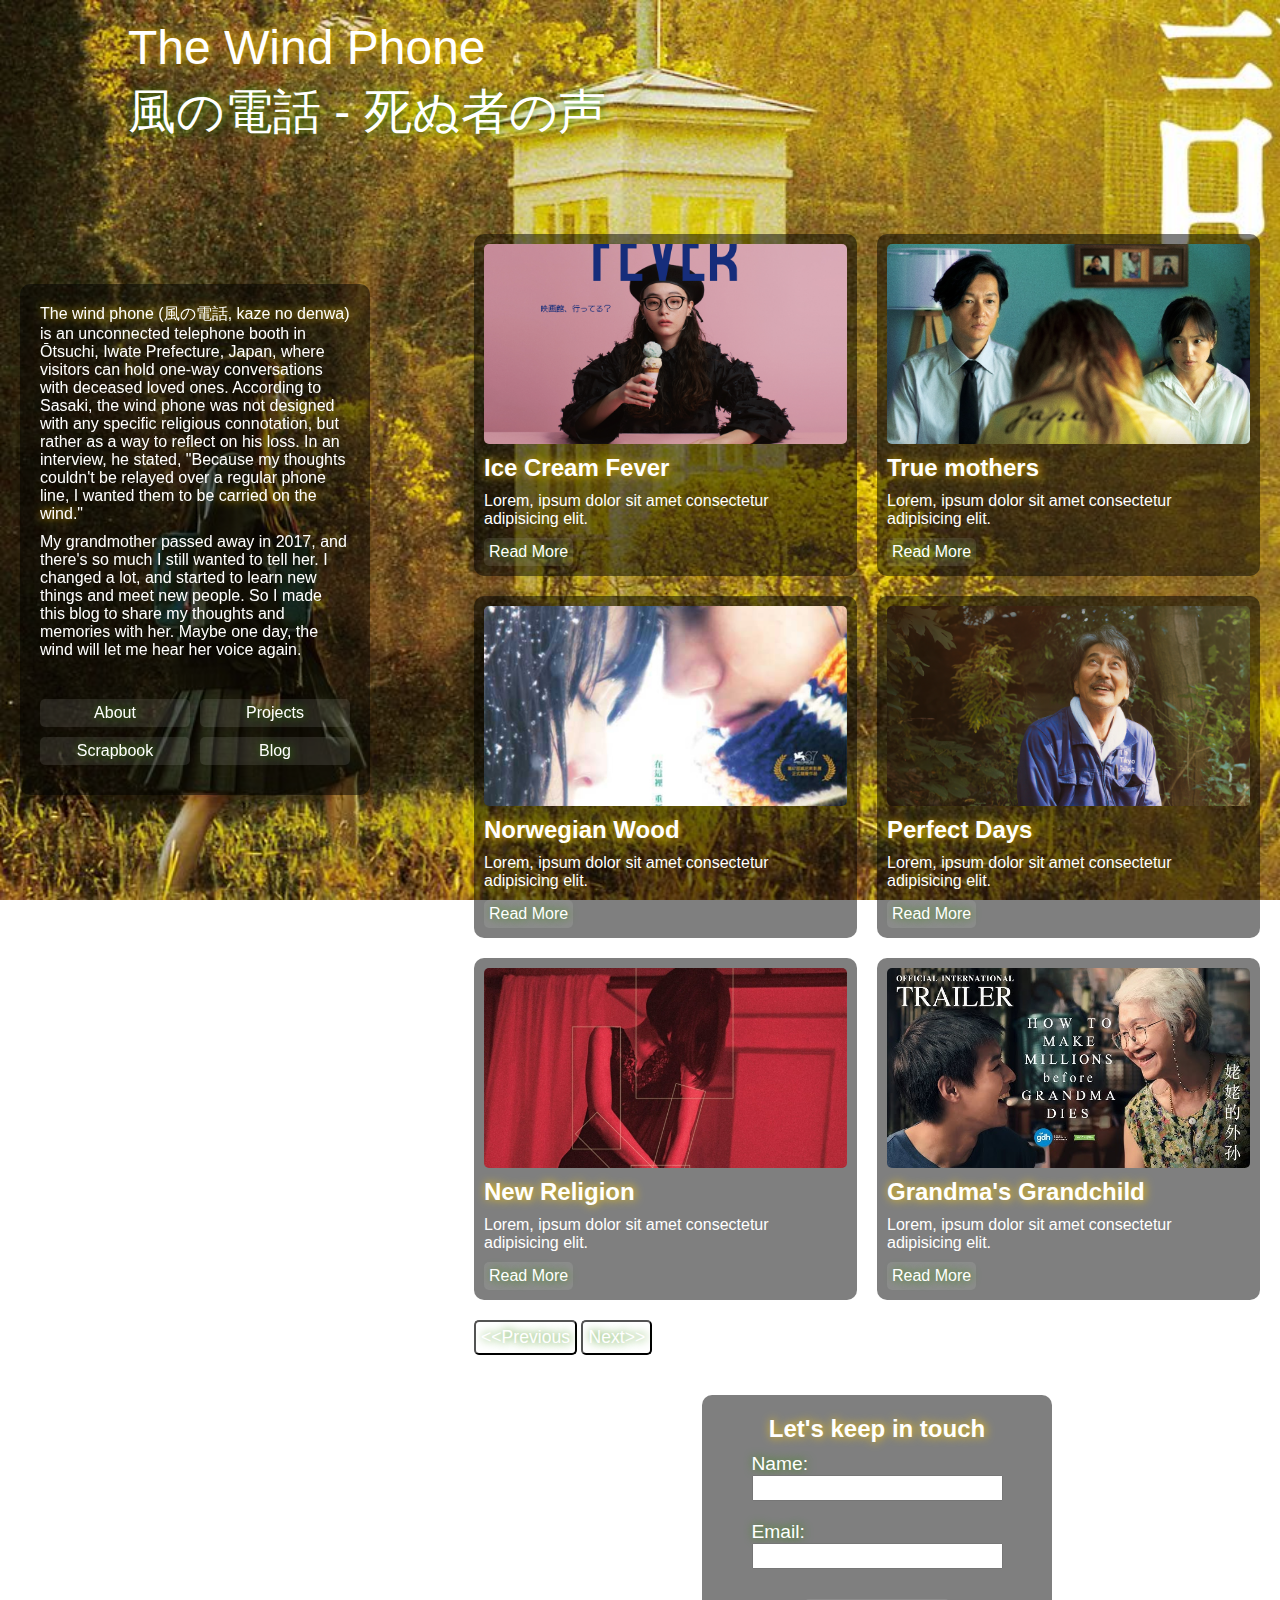
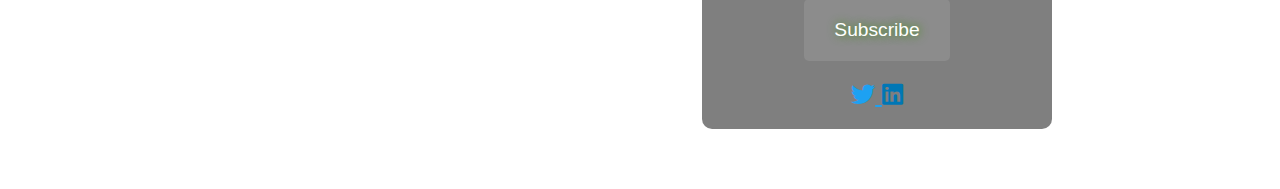
==== index.html @ 102d9adf "Final homepage" ====
<!DOCTYPE html>
<html lang="en">
<head>
  <meta charset="UTF-8">
  <meta name="viewport" content="width=device-width, initial-scale=1.0">
  <title>The Wind Phone</title>
  <link rel="stylesheet" href="style.css">
  <link rel="stylesheet" href="https://cdnjs.cloudflare.com/ajax/libs/font-awesome/6.0.0-beta3/css/all.min.css">
  <link href="https://fonts.cdnfonts.com/css/sakura" rel="stylesheet">
  <style>
    @import url('https://fonts.cdnfonts.com/css/sakura');

</style>

</head>
<body>
<header>
  <h1>The Wind Phone</h1>
  <p>風の電話 - 死ぬ者の声</p>
</header>
<div class="main-content">
  <nav class="sidebar">
    <p> <span class="span">The wind phone (風の電話, kaze no denwa)</span> is an unconnected telephone booth in Ōtsuchi, Iwate Prefecture, Japan, where visitors can hold one-way conversations with deceased loved ones. According to Sasaki, the wind phone was not designed with any specific religious connotation, but rather as a way to reflect on his loss. In an interview, he stated, "Because my thoughts couldn't be relayed over a regular phone line, I wanted them to be <span class="span">carried on the wind</span>."
      <p>My grandmother passed away in 2017, and there's so much I still wanted to tell her. I changed a lot, and started to learn new things and meet new people. So I made this blog to share my thoughts and memories with her. Maybe one day, the wind will let me hear her voice again.</p>
    <ul class="nav-list">
      <li><a href="#">About</a></li>
      <li><a href="#">Projects</a></li>
      <li><a href="#">Scrapbook</a></li>
      <li><a href="#">Blog</a></li>
    </ul>
  </nav>
  <section class="blog-cards">
    <article class="card eins">
      <img class="img" src="./assets/icecreamfever.jpg" alt="Blog post 1 image">
      <h2>Ice Cream Fever</h2>
      <p>Lorem, ipsum dolor sit amet consectetur adipisicing elit.</p>
      <a href="#" class="read-more">Read More</a>
    </article>
    <article class="card zwei">
      <img src="./assets/truemothers.jpg" alt="Blog post 2 image">
      <h2>True mothers</h2>
      <p>Lorem, ipsum dolor sit amet consectetur adipisicing elit.</p>
      <a href="#" class="read-more">Read More</a>
    </article>
    <article class="card drei">
      <img src="./assets/norwegianwood.jpg" alt="Blog post 3 image">
      <h2>Norwegian Wood</h2>
      <p>Lorem, ipsum dolor sit amet consectetur adipisicing elit.</p>
      <a href="#" class="read-more">Read More</a>
    </article>
    <article class="card vier">
      <img src="./assets/perfectdays.jpg" alt="Blog post 4 image">
      <h2>Perfect Days</h2>
      <p>Lorem, ipsum dolor sit amet consectetur adipisicing elit.</p>
      <a href="#" class="read-more">Read More</a>
    </article>
    <article class="card fünf">
      <img src="./assets/newreligion.jpg" alt="Blog post 4 image">
      <h2>New Religion</h2>
      <p>Lorem, ipsum dolor sit amet consectetur adipisicing elit.</p>
      <a href="#" class="read-more">Read More</a>
    </article>
    <article class="card sechs">
      <img src="./assets/milliongrandma.jpg" alt="Blog post 4 image">
      <h2>Grandma's Grandchild</h2>
      <p>Lorem, ipsum dolor sit amet consectetur adipisicing elit.</p>
      <a href="#" class="read-more">Read More</a>
    </article>
    <div class="pagescroll">
      <button href="#" class="btn prev-btn">&lt;&lt;Previous</button>
      <button href="#" class="btn next-btn">Next&gt;&gt;</button>
    </div>
  </section>
<div>
</div>
  <footer>
    <form class="subscribe-form">
      <h3>Let's keep in touch</h3>
      <div class="form-group">
        <label for="name">Name:</label>
        <input type="text" id="name" name="name" required>
      </div>
      <div class="form-group">
        <label for="email">Email:</label>
        <input type="email" id="email" name="email" required>
      </div>
      <button type="submit" class="subscribe-button">Subscribe</button>
      <div class="twitter-icon">
        <a href="https://twitter.com/Weltschmerz2887" class="twitter-icon" target="_blank" rel="noopener noreferrer">
          <i class="fa-brands fa-twitter"></i>
        <a href="www.linkedin.com/in/m7amed7assan" class="linkedin-icon" target="_blank" rel="noopener noreferrer">
          <i class="fa-brands fa-linkedin"></i>
      </div>
    </form>
  </footer>
</div>
</body>
</html>
---- style.css ----
@import url(./sidebar.css);
@import url(./header.css);
@import url(./blogCards.css);
@import url(./footer.css);

* {
  margin: 0;
  padding: 0;
  box-sizing: border-box;
}

body {
    background: url(./assets/mainBackground.jpg);
    background-size: cover;
    background-position: center;
    background-repeat: no-repeat;
    background-attachment: fixed;
    height: 100vh;
    width: 100vw;
    color: white;
    font-family: "Noto Sans JP", sans-serif;
    }

.main-content {
        display: grid;
        grid-template-columns: 35% 65%;
        gap: 20px;
        padding: 20px;
      }

      footer {
        display: flex;
        flex-direction: column;
        align-items: center;
        width: 100%;
        padding: 20px;
      }

@media screen and (min-width: 900px)  {
  .sidebar {
    position: sticky;
    top: 100px;
  }
}
@media screen and (max-width: 900px) {
    .main-content {
      grid-template-columns: 1fr;
      padding: 10px;
    }

    header {
        display: flex;
        flex-direction: column;
        align-items: center;
        text-align: center;
    }

    header, .sidebar {
      max-width: 90%;
      padding: 10px 0 10px 5%;
      margin: 0 auto;
    }

    .sidebar {
      width: 100%;
      margin-bottom: 20px;
    padding: 10px 10px;
    }

    .blog-cards {
      grid-template-columns: 1fr;
      gap: 20px;
      margin: 0 auto;
    }

    .card {
      width: 100%;
      margin: 10px 0;
      padding: 15px;
    }

    .card img {
      height: 180px;
    }
  }



  @media screen and (min-width: 600px) and (max-width: 900px) {
    .main-content {
      display: flex;
      flex-wrap: wrap;
      justify-content: space-between;

    }

    .sidebar {
        margin-left: 20px;
        flex: 1 1 25%;
        margin: 0 auto;
    }

    .blog-cards {
      gap: 15px;
      flex: 1 1 75%;
      margin: 0 auto;
      justify-content: center;
      grid-template-columns: repeat(auto-fit, minmax(200px, 1fr));
      margin-left: 20px;
    }

  }

  @media screen and (max-width: 320px) {
    body {
      font-size: 14px;
    }

    .main-content, .sidebar, .card {
      padding: 5px;
    }

    header {
      padding: 5px 0 5px 2%;
      max-width: 96%;
    }

    header h1 {
      font-size: 1.5em;
    }

    .card img {
      height: 150px;
    }

    .card h2 {
      font-size: 1.2em;
    }

    .card .read-more {
      padding: 8px 12px;
      font-size: 0.9em;
    }

  }
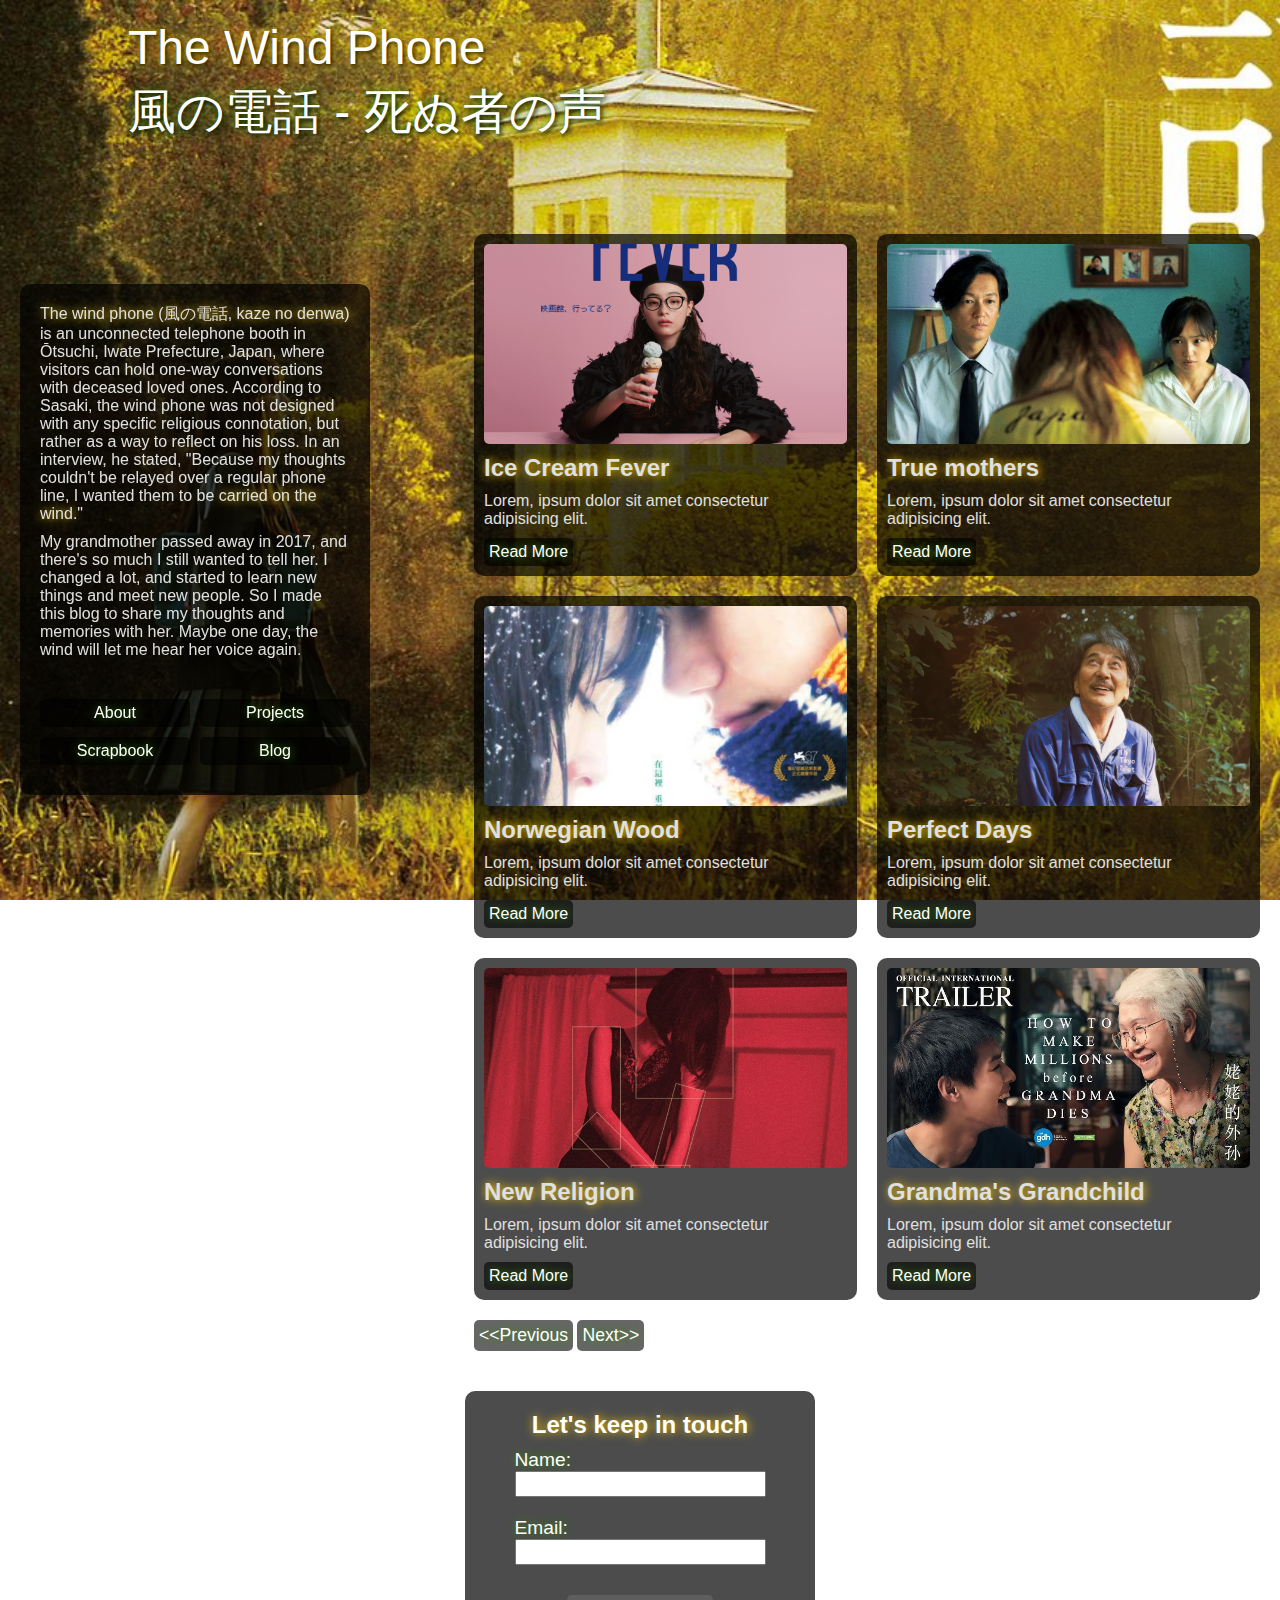
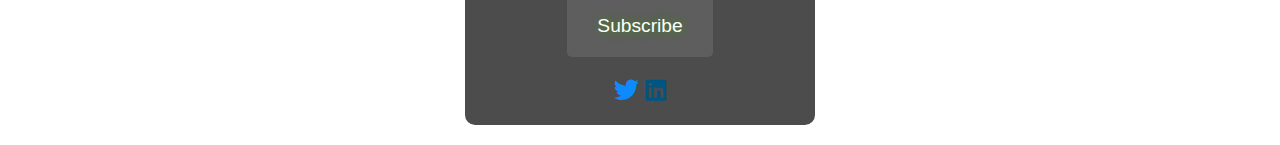
==== commit 9d679750: "ARIA finetuning homepage" ====
--- a/index.html
+++ b/index.html
@@ -18,6 +18,7 @@
   <h1>The Wind Phone</h1>
   <p>風の電話 - 死ぬ者の声</p>
 </header>
+<main>
 <div class="main-content">
   <nav class="sidebar">
     <p> <span class="span">The wind phone (風の電話, kaze no denwa)</span> is an unconnected telephone booth in Ōtsuchi, Iwate Prefecture, Japan, where visitors can hold one-way conversations with deceased loved ones. According to Sasaki, the wind phone was not designed with any specific religious connotation, but rather as a way to reflect on his loss. In an interview, he stated, "Because my thoughts couldn't be relayed over a regular phone line, I wanted them to be <span class="span">carried on the wind</span>."
@@ -71,6 +72,7 @@
       <button href="#" class="btn next-btn">Next&gt;&gt;</button>
     </div>
   </section>
+</main>
 <div>
 </div>
   <footer>
@@ -85,12 +87,12 @@
         <input type="email" id="email" name="email" required>
       </div>
       <button type="submit" class="subscribe-button">Subscribe</button>
-      <div class="twitter-icon">
-        <a href="https://twitter.com/Weltschmerz2887" class="twitter-icon" target="_blank" rel="noopener noreferrer">
-          <i class="fa-brands fa-twitter"></i>
-        <a href="www.linkedin.com/in/m7amed7assan" class="linkedin-icon" target="_blank" rel="noopener noreferrer">
-          <i class="fa-brands fa-linkedin"></i>
-      </div>
+      <nav aria-label="Social media links">
+        <a href="https://twitter.com/Weltschmerz2887" aria-label="Follow me on Twitter" target="_blank" rel="noopener noreferrer">
+          <i class="fa-brands fa-twitter twitter-icon" aria-hidden="true"></i></a>
+        <a href="www.linkedin.com/in/m7amed7assan" aria-label="Connect with me on LinkedIn" target="_blank" rel="noopener noreferrer">
+          <i class="fa-brands fa-linkedin linkedin-icon" aria-hidden="true"></i></a>
+      </nav>
     </form>
   </footer>
 </div>
--- a/style.css
+++ b/style.css
@@ -28,11 +28,11 @@
         padding: 20px;
       }
 
-      footer {
-        display: flex;
-        flex-direction: column;
-        align-items: center;
-        width: 100%;
+footer {
+    display: flex;
+    flex-direction: column;
+    align-items: center;
+     width: 100%;
         padding: 20px;
       }
 
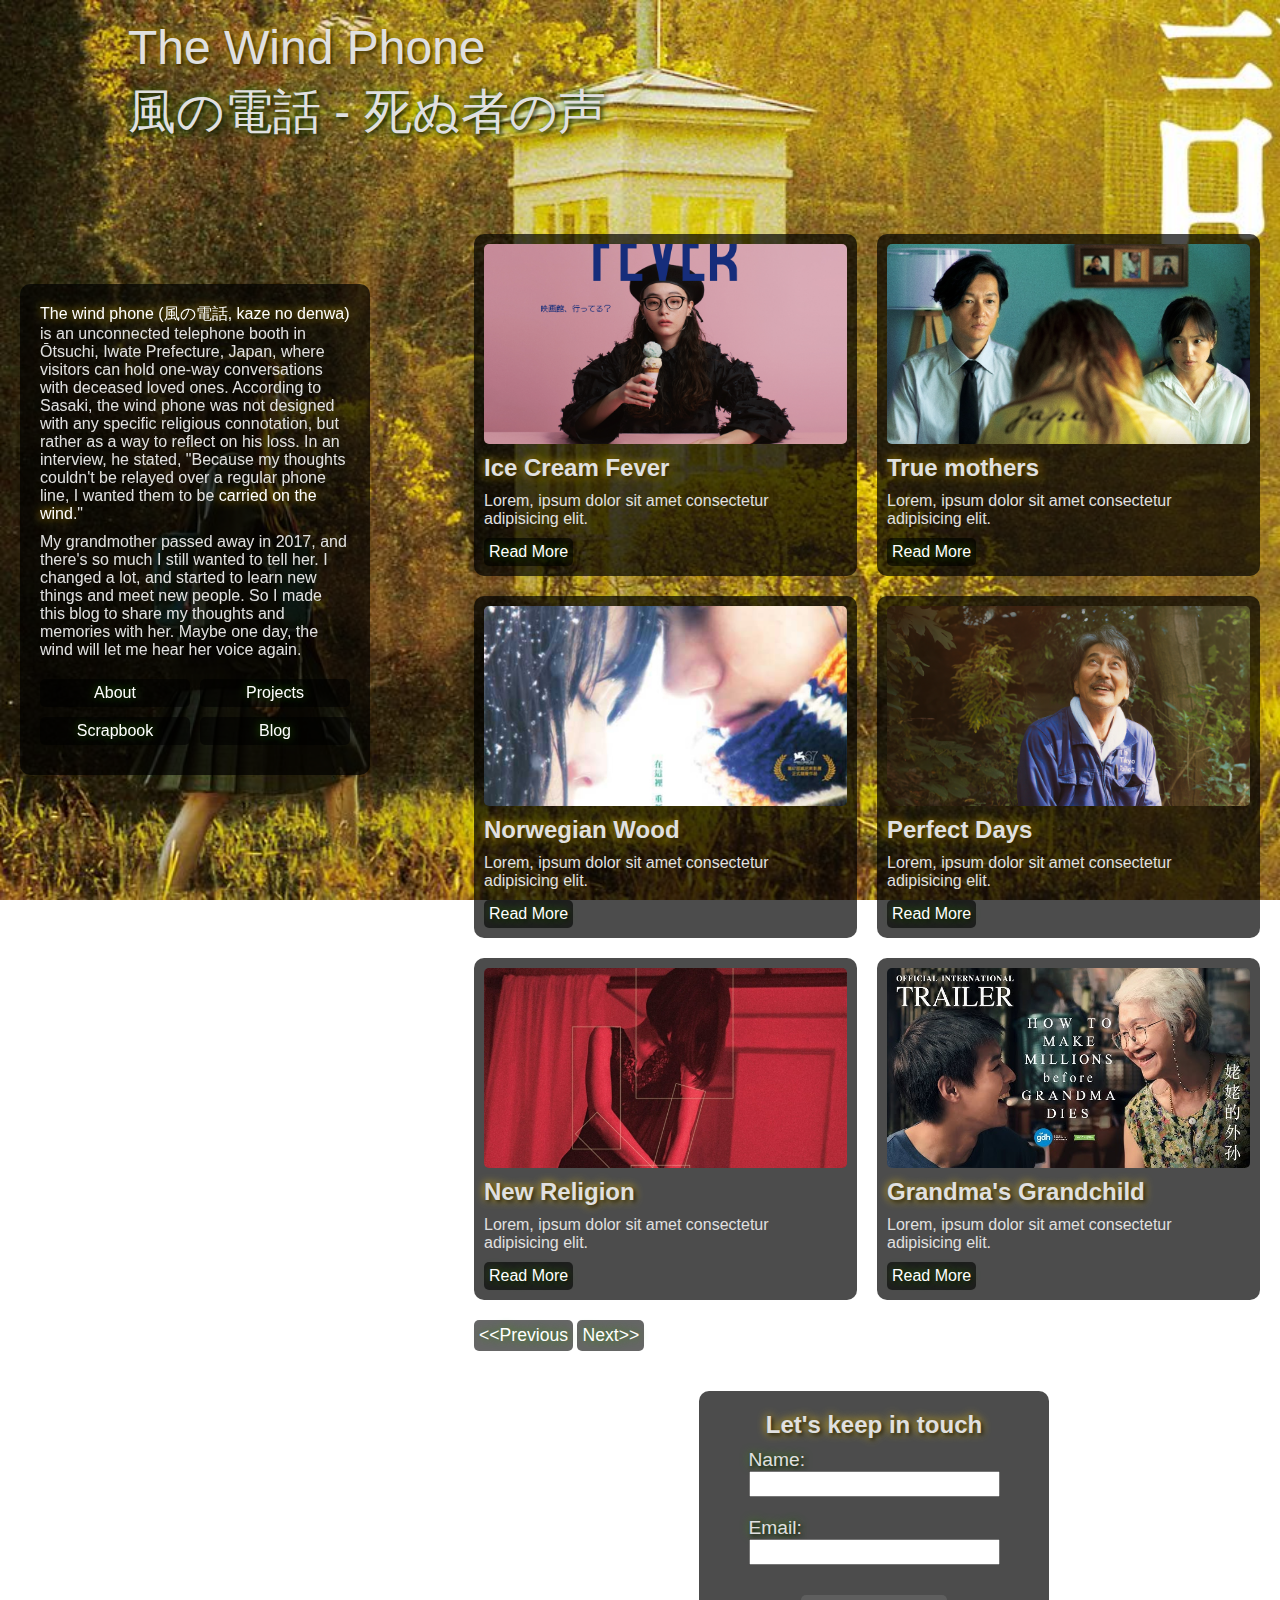
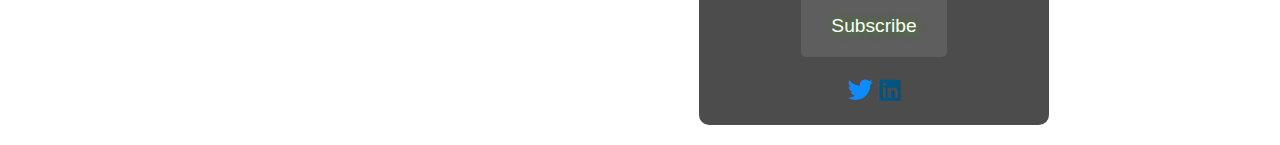
==== commit 4a59af8f: "Blog page" ====
--- a/index.html
+++ b/index.html
@@ -8,8 +8,6 @@
   <link rel="stylesheet" href="https://cdnjs.cloudflare.com/ajax/libs/font-awesome/6.0.0-beta3/css/all.min.css">
   <link href="https://fonts.cdnfonts.com/css/sakura" rel="stylesheet">
   <style>
-    @import url('https://fonts.cdnfonts.com/css/sakura');
-
 </style>
 
 </head>
@@ -35,7 +33,7 @@
       <img class="img" src="./assets/icecreamfever.jpg" alt="Blog post 1 image">
       <h2>Ice Cream Fever</h2>
       <p>Lorem, ipsum dolor sit amet consectetur adipisicing elit.</p>
-      <a href="#" class="read-more">Read More</a>
+      <a href="icecreamfever.html" class="read-more">Read More</a>
     </article>
     <article class="card zwei">
       <img src="./assets/truemothers.jpg" alt="Blog post 2 image">
--- a/style.css
+++ b/style.css
@@ -17,7 +17,7 @@
     background-attachment: fixed;
     height: 100vh;
     width: 100vw;
-    color: white;
+    color: #e0e0e0;
     font-family: "Noto Sans JP", sans-serif;
     }
 
@@ -37,11 +37,18 @@
       }
 
 @media screen and (min-width: 900px)  {
+
   .sidebar {
     position: sticky;
     top: 100px;
   }
-}
+
+  footer {
+    grid-column: 2; /*positions footer in the second column*/
+    width: calc(65% - 20px); /*width of the footer*/
+    margin-left: calc(35% + 20px); /*aligns footer with the gap*/
+}}
+
 @media screen and (max-width: 900px) {
     .main-content {
       grid-template-columns: 1fr;
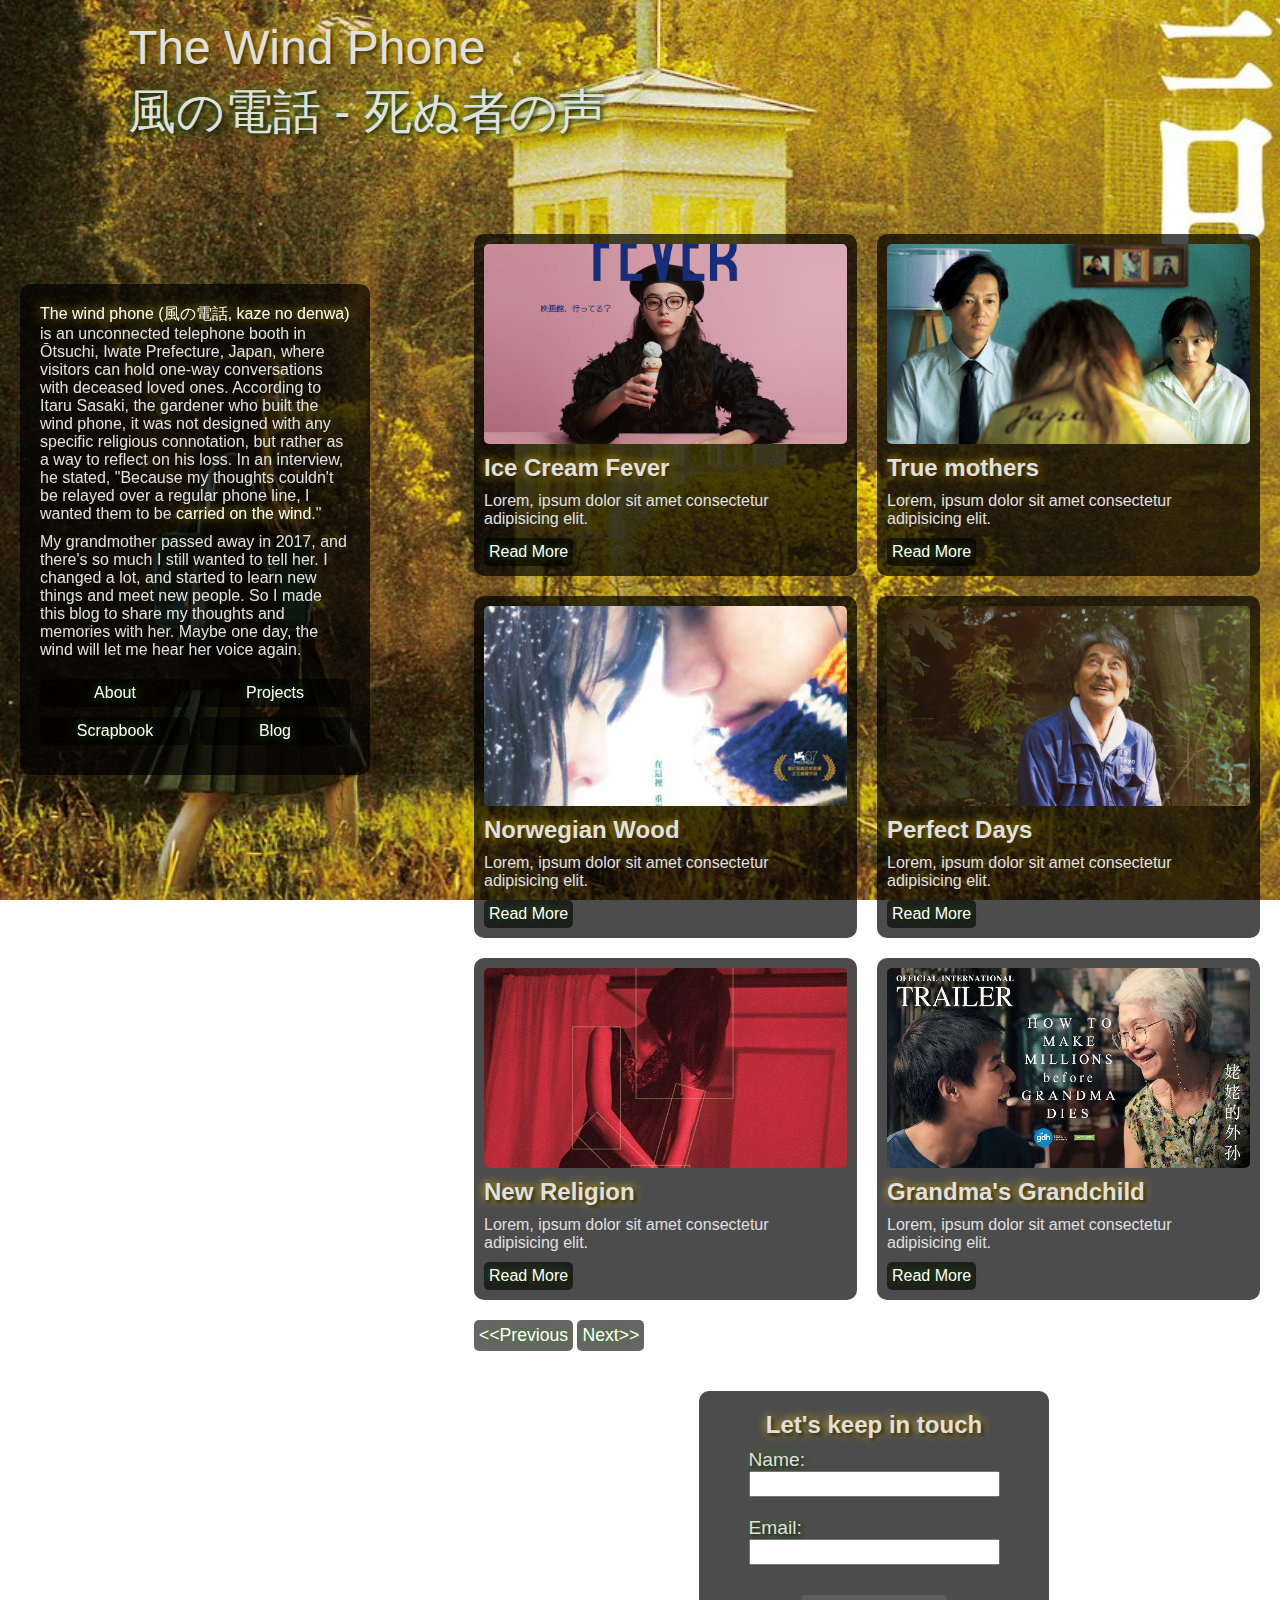
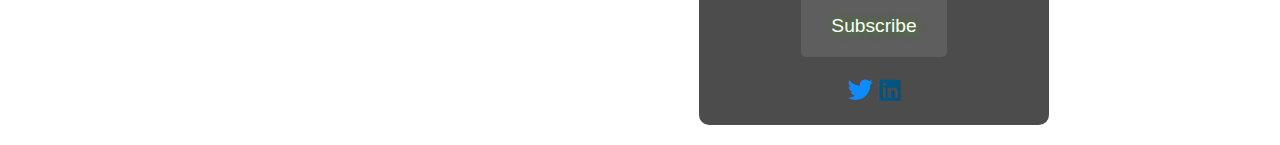
==== commit 09bfa791: "Extra bio info" ====
--- a/index.html
+++ b/index.html
@@ -19,7 +19,7 @@
 <main>
 <div class="main-content">
   <nav class="sidebar">
-    <p> <span class="span">The wind phone (風の電話, kaze no denwa)</span> is an unconnected telephone booth in Ōtsuchi, Iwate Prefecture, Japan, where visitors can hold one-way conversations with deceased loved ones. According to Sasaki, the wind phone was not designed with any specific religious connotation, but rather as a way to reflect on his loss. In an interview, he stated, "Because my thoughts couldn't be relayed over a regular phone line, I wanted them to be <span class="span">carried on the wind</span>."
+    <p> <span class="span">The wind phone (風の電話, kaze no denwa)</span> is an unconnected telephone booth in Ōtsuchi, Iwate Prefecture, Japan, where visitors can hold one-way conversations with deceased loved ones. According to Itaru Sasaki, the gardener who built the wind phone, it was not designed with any specific religious connotation, but rather as a way to reflect on his loss. In an interview, he stated, "Because my thoughts couldn't be relayed over a regular phone line, I wanted them to be <span class="span">carried on the wind</span>."
       <p>My grandmother passed away in 2017, and there's so much I still wanted to tell her. I changed a lot, and started to learn new things and meet new people. So I made this blog to share my thoughts and memories with her. Maybe one day, the wind will let me hear her voice again.</p>
     <ul class="nav-list">
       <li><a href="#">About</a></li>
@@ -84,7 +84,7 @@
         <label for="email">Email:</label>
         <input type="email" id="email" name="email" required>
       </div>
-      <button type="submit" class="subscribe-button">Subscribe</button>
+      <button type="submit" class="subscribe-btn">Subscribe</button>
       <nav aria-label="Social media links">
         <a href="https://twitter.com/Weltschmerz2887" aria-label="Follow me on Twitter" target="_blank" rel="noopener noreferrer">
           <i class="fa-brands fa-twitter twitter-icon" aria-hidden="true"></i></a>
--- a/style.css
+++ b/style.css
@@ -32,9 +32,9 @@
     display: flex;
     flex-direction: column;
     align-items: center;
-     width: 100%;
-        padding: 20px;
-      }
+    width: 100%;
+    padding: 20px;
+    }
 
 @media screen and (min-width: 900px)  {
 
@@ -44,10 +44,11 @@
   }
 
   footer {
-    grid-column: 2; /*positions footer in the second column*/
-    width: calc(65% - 20px); /*width of the footer*/
-    margin-left: calc(35% + 20px); /*aligns footer with the gap*/
-}}
+    grid-column: 2;
+    width: calc(65% - 20px);
+    margin-left: calc(35% + 20px);
+}
+  }
 
 @media screen and (max-width: 900px) {
     .main-content {
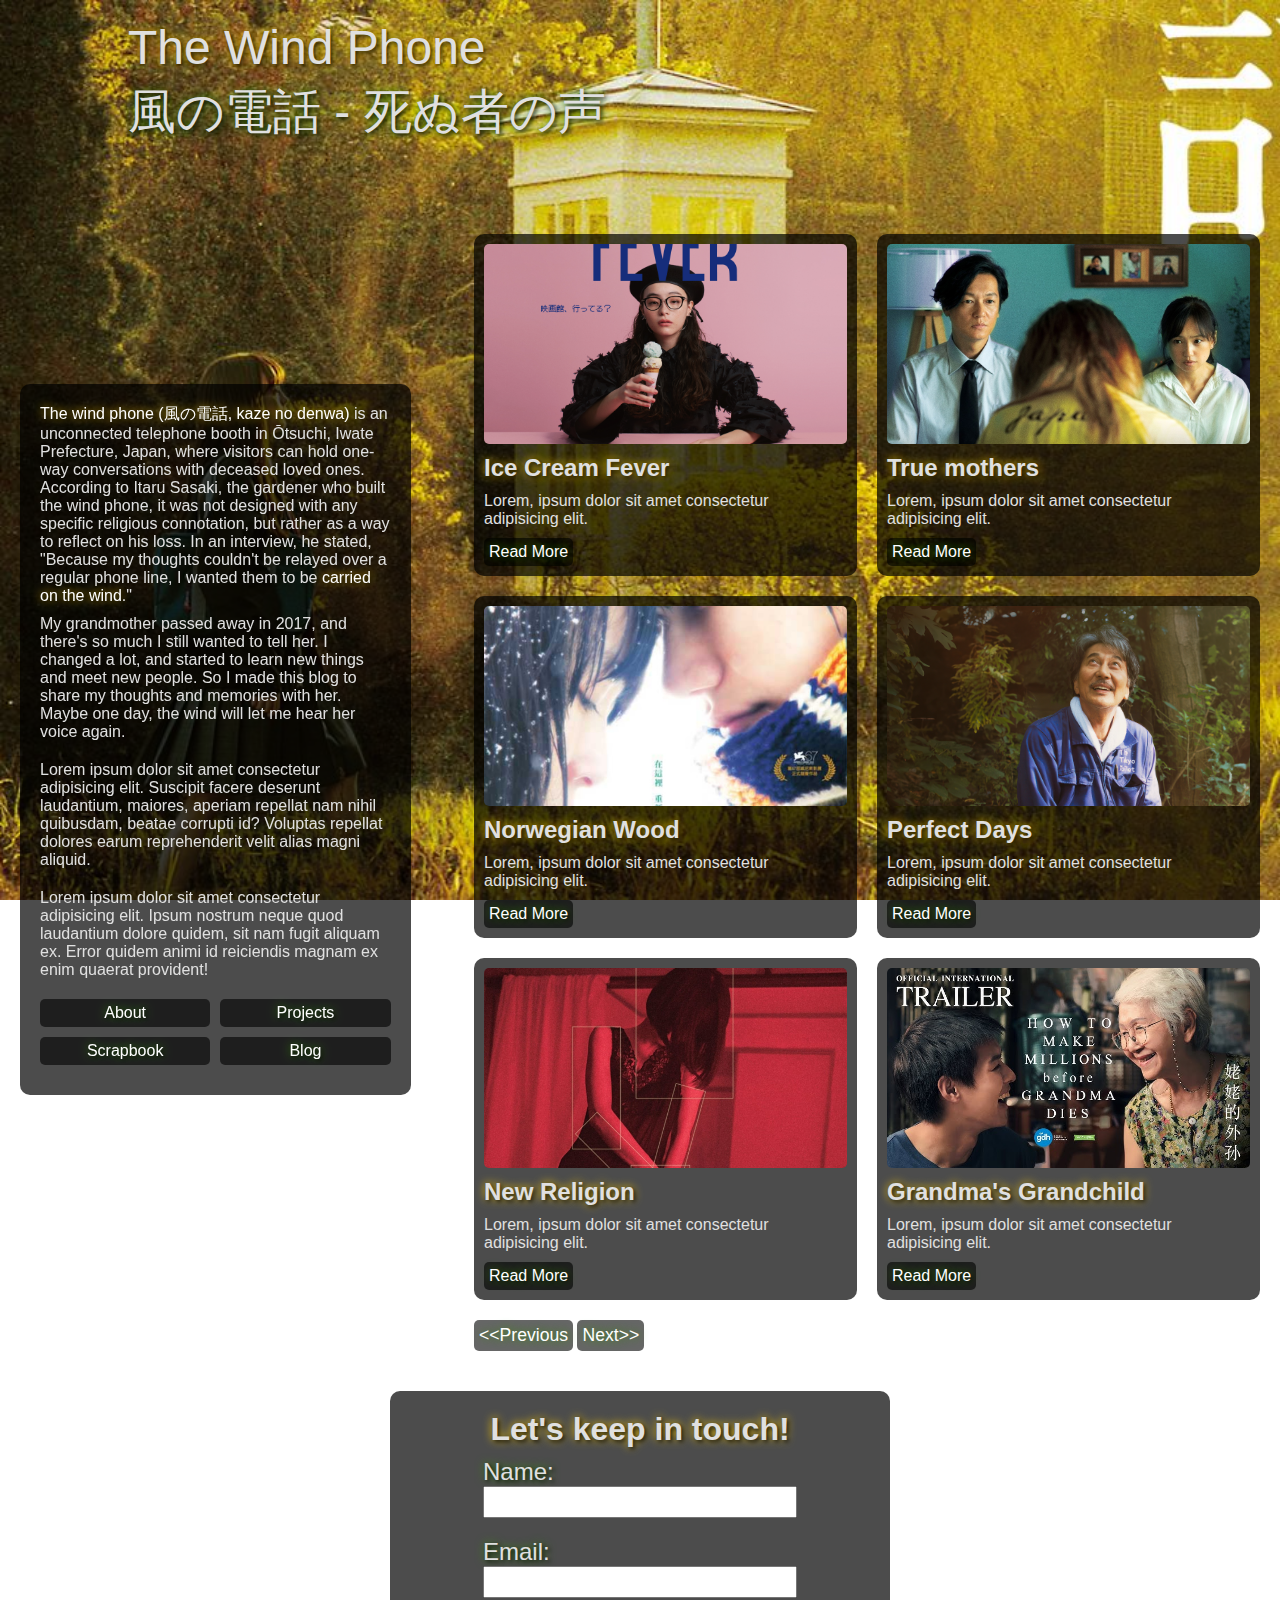
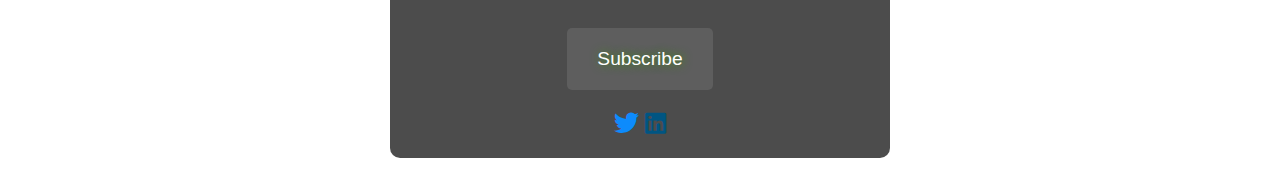
==== commit 25143c61: "Responsive edits side & footer" ====
--- a/index.html
+++ b/index.html
@@ -21,7 +21,9 @@
   <nav class="sidebar">
     <p> <span class="span">The wind phone (風の電話, kaze no denwa)</span> is an unconnected telephone booth in Ōtsuchi, Iwate Prefecture, Japan, where visitors can hold one-way conversations with deceased loved ones. According to Itaru Sasaki, the gardener who built the wind phone, it was not designed with any specific religious connotation, but rather as a way to reflect on his loss. In an interview, he stated, "Because my thoughts couldn't be relayed over a regular phone line, I wanted them to be <span class="span">carried on the wind</span>."
       <p>My grandmother passed away in 2017, and there's so much I still wanted to tell her. I changed a lot, and started to learn new things and meet new people. So I made this blog to share my thoughts and memories with her. Maybe one day, the wind will let me hear her voice again.</p>
-    <ul class="nav-list">
+      <p>Lorem ipsum dolor sit amet consectetur adipisicing elit. Suscipit facere deserunt laudantium, maiores, aperiam repellat nam nihil quibusdam, beatae corrupti id? Voluptas repellat dolores earum reprehenderit velit alias magni aliquid.</p>
+      <p>Lorem ipsum dolor sit amet consectetur adipisicing elit. Ipsum nostrum neque quod laudantium dolore quidem, sit nam fugit aliquam ex. Error quidem animi id reiciendis magnam ex enim quaerat provident!</p>
+      <ul class="nav-list">
       <li><a href="#">About</a></li>
       <li><a href="#">Projects</a></li>
       <li><a href="#">Scrapbook</a></li>
@@ -75,7 +77,7 @@
 </div>
   <footer>
     <form class="subscribe-form">
-      <h3>Let's keep in touch</h3>
+      <h3>Let's keep in touch!</h3>
       <div class="form-group">
         <label for="name">Name:</label>
         <input type="text" id="name" name="name" required>
--- a/style.css
+++ b/style.css
@@ -43,11 +43,11 @@
     top: 100px;
   }
 
-  footer {
+  /* footer {
     grid-column: 2;
     width: calc(65% - 20px);
     margin-left: calc(35% + 20px);
-}
+} */
   }
 
 @media screen and (max-width: 900px) {
@@ -150,4 +150,5 @@
       font-size: 0.9em;
     }
 
-  }+  }
+
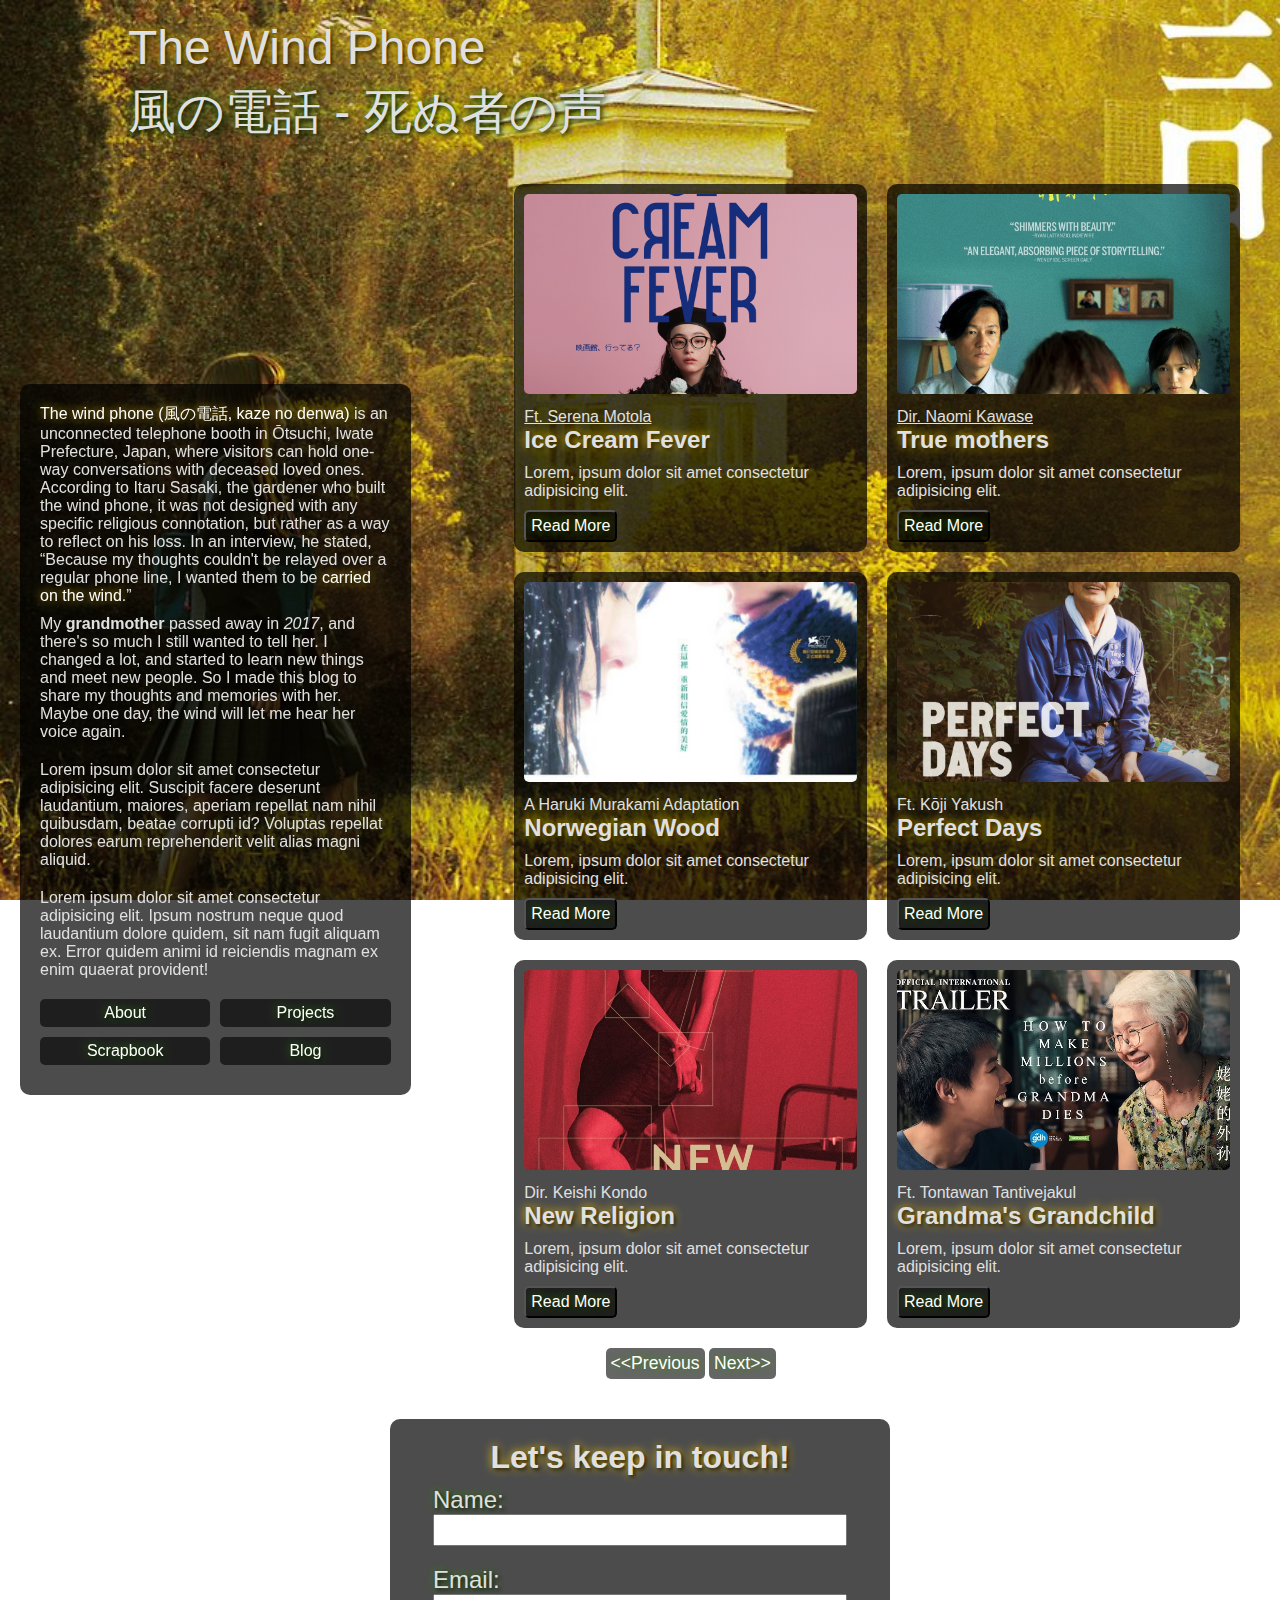
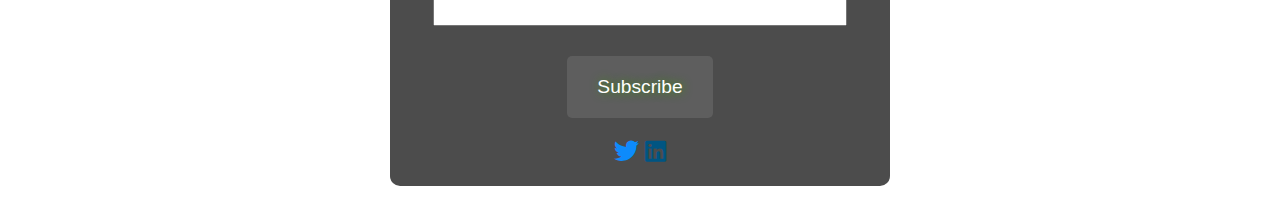
==== commit 2ca3cb5e: "Udacity revision" ====
--- a/index.html
+++ b/index.html
@@ -4,12 +4,9 @@
   <meta charset="UTF-8">
   <meta name="viewport" content="width=device-width, initial-scale=1.0">
   <title>The Wind Phone</title>
-  <link rel="stylesheet" href="style.css">
+  <link rel="stylesheet" href="./assets/style.css">
   <link rel="stylesheet" href="https://cdnjs.cloudflare.com/ajax/libs/font-awesome/6.0.0-beta3/css/all.min.css">
   <link href="https://fonts.cdnfonts.com/css/sakura" rel="stylesheet">
-  <style>
-</style>
-
 </head>
 <body>
 <header>
@@ -19,8 +16,8 @@
 <main>
 <div class="main-content">
   <nav class="sidebar">
-    <p> <span class="span">The wind phone (風の電話, kaze no denwa)</span> is an unconnected telephone booth in Ōtsuchi, Iwate Prefecture, Japan, where visitors can hold one-way conversations with deceased loved ones. According to Itaru Sasaki, the gardener who built the wind phone, it was not designed with any specific religious connotation, but rather as a way to reflect on his loss. In an interview, he stated, "Because my thoughts couldn't be relayed over a regular phone line, I wanted them to be <span class="span">carried on the wind</span>."
-      <p>My grandmother passed away in 2017, and there's so much I still wanted to tell her. I changed a lot, and started to learn new things and meet new people. So I made this blog to share my thoughts and memories with her. Maybe one day, the wind will let me hear her voice again.</p>
+    <p> <span class="span">The wind phone (風の電話, kaze no denwa)</span> is an unconnected telephone booth in Ōtsuchi, Iwate Prefecture, Japan, where visitors can hold one-way conversations with deceased loved ones. According to Itaru Sasaki, the gardener who built the wind phone, it was not designed with any specific religious connotation, but rather as a way to reflect on his loss. In an interview, he stated, <q cite="https://www.bloomberg.com/news/articles/2017-01-10/japan-s-wind-phone-is-a-site-to-mediate-on-life-and-loss">Because my thoughts couldn't be relayed over a regular phone line, I wanted them to be <span class="span">carried on the wind</span>.</q>
+      <p>My <strong>grandmother</strong> passed away in <em>2017</em>, and there's so much I still wanted to tell her. I changed a lot, and started to learn new things and meet new people. So I made this blog to share my thoughts and memories with her. Maybe one day, the wind will let me hear her voice again.</p>
       <p>Lorem ipsum dolor sit amet consectetur adipisicing elit. Suscipit facere deserunt laudantium, maiores, aperiam repellat nam nihil quibusdam, beatae corrupti id? Voluptas repellat dolores earum reprehenderit velit alias magni aliquid.</p>
       <p>Lorem ipsum dolor sit amet consectetur adipisicing elit. Ipsum nostrum neque quod laudantium dolore quidem, sit nam fugit aliquam ex. Error quidem animi id reiciendis magnam ex enim quaerat provident!</p>
       <ul class="nav-list">
@@ -32,40 +29,58 @@
   </nav>
   <section class="blog-cards">
     <article class="card eins">
-      <img class="img" src="./assets/icecreamfever.jpg" alt="Blog post 1 image">
+      <figure>
+        <img class="img" src="./images/icecreamfever.jpg" alt="A movie about the intertwining lives of four girls in Tokyo.">
+        <figcaption><u>Ft. Serena Motola</u></figcaption>
+      </figure>
       <h2>Ice Cream Fever</h2>
       <p>Lorem, ipsum dolor sit amet consectetur adipisicing elit.</p>
-      <a href="icecreamfever.html" class="read-more">Read More</a>
+      <button type="button" class="read-more" onclick="window.location.href='icecreamfever.html'">Read More</button>
     </article>
     <article class="card zwei">
-      <img src="./assets/truemothers.jpg" alt="Blog post 2 image">
+      <figure>
+        <img src="./images/truemothers.jpg" alt="A movie about adoption and the troubles of a single mother.">
+        <figcaption><u>Dir. Naomi Kawase</u></figcaption>
+      </figure>
       <h2>True mothers</h2>
       <p>Lorem, ipsum dolor sit amet consectetur adipisicing elit.</p>
-      <a href="#" class="read-more">Read More</a>
+      <button type="button" class="read-more" onclick="window.location.href='icecreamfever.html'">Read More</button>
     </article>
     <article class="card drei">
-      <img src="./assets/norwegianwood.jpg" alt="Blog post 3 image">
+      <figure>
+        <img src="./images/norwegianwood.jpg" alt="A movie about a man who struggles with the guilt of his friend's death.">
+        <figcaption>A Haruki Murakami Adaptation</figcaption>
+      </figure>
       <h2>Norwegian Wood</h2>
       <p>Lorem, ipsum dolor sit amet consectetur adipisicing elit.</p>
-      <a href="#" class="read-more">Read More</a>
-    </article>
+      <button type="button" class="read-more" onclick="window.location.href='icecreamfever.html'">Read More</button>
+      </article>
     <article class="card vier">
-      <img src="./assets/perfectdays.jpg" alt="Blog post 4 image">
+      <figure>
+        <img src="./images/perfectdays.jpg" alt="A movie about a man who accepts that life doesn't need to have perfect days.">
+        <figcaption>Ft. Kōji Yakush</figcaption>
+      </figure>
       <h2>Perfect Days</h2>
       <p>Lorem, ipsum dolor sit amet consectetur adipisicing elit.</p>
-      <a href="#" class="read-more">Read More</a>
+      <button type="button" class="read-more" onclick="window.location.href='icecreamfever.html'">Read More</button>
     </article>
     <article class="card fünf">
-      <img src="./assets/newreligion.jpg" alt="Blog post 4 image">
+      <figure>
+        <img src="./images/newreligion.jpg" alt="A very vague and avant-garde movie from a new Japanese director.">
+        <figcaption>Dir. Keishi Kondo</figcaption>
+      </figure>
       <h2>New Religion</h2>
       <p>Lorem, ipsum dolor sit amet consectetur adipisicing elit.</p>
-      <a href="#" class="read-more">Read More</a>
+      <button type="button" class="read-more" onclick="window.location.href='icecreamfever.html'">Read More</button>
     </article>
     <article class="card sechs">
-      <img src="./assets/milliongrandma.jpg" alt="Blog post 4 image">
+      <figure>
+        <img src="./images/milliongrandma.jpg" alt="A thai movie about a grandchild who gets close to his grandmother before she passes away.">
+        <figcaption>Ft. Tontawan Tantivejakul</figcaption>
+      </figure>
       <h2>Grandma's Grandchild</h2>
       <p>Lorem, ipsum dolor sit amet consectetur adipisicing elit.</p>
-      <a href="#" class="read-more">Read More</a>
+      <button type="button" class="read-more" onclick="window.location.href='icecreamfever.html'">Read More</button>
     </article>
     <div class="pagescroll">
       <button href="#" class="btn prev-btn">&lt;&lt;Previous</button>
@@ -73,8 +88,6 @@
     </div>
   </section>
 </main>
-<div>
-</div>
   <footer>
     <form class="subscribe-form">
       <h3>Let's keep in touch!</h3>
@@ -95,6 +108,5 @@
       </nav>
     </form>
   </footer>
-</div>
 </body>
 </html>--- a/assets/style.css
+++ b/assets/style.css
@@ -0,0 +1,158 @@
+@import url(./sidebar.css);
+@import url(./header.css);
+@import url(./blogCards.css);
+@import url(./footer.css);
+
+* {
+  margin: 0;
+  padding: 0;
+  box-sizing: border-box;
+}
+
+body {
+    background: url(../images/mainBackground.jpg);
+    background-size: cover;
+    background-position: center;
+    background-repeat: no-repeat;
+    background-attachment: fixed;
+    height: 100vh;
+    width: 100vw;
+    color: #e0e0e0;
+    font-family: "Noto Sans JP", sans-serif;
+    }
+
+.main-content {
+        display: grid;
+        grid-template-columns: 35% 65%;
+        gap: 20px;
+        padding: 20px;
+      }
+
+footer {
+    display: flex;
+    flex-direction: column;
+    align-items: center;
+    width: 100%;
+    padding: 20px;
+    }
+
+@media screen and (min-width: 900px)  {
+
+  .sidebar {
+    position: sticky;
+    top: 100px;
+  }
+
+  /* footer {
+    grid-column: 2;
+    width: calc(65% - 20px);
+    margin-left: calc(35% + 20px);
+} */
+  }
+
+
+@media screen and (max-width: 900px) {
+    .main-content {
+      grid-template-columns: 1fr;
+      padding: 10px;
+    }
+
+    header {
+        display: flex;
+        flex-direction: column;
+        align-items: center;
+        text-align: center;
+    }
+
+    header, .sidebar {
+      max-width: 90%;
+      padding: 10px 0 10px 5%;
+      margin: 0 auto;
+    }
+
+    .sidebar {
+      width: 100%;
+      margin-bottom: 20px;
+    padding: 10px 10px;
+    }
+
+    .blog-cards {
+      grid-template-columns: 1fr;
+      gap: 20px;
+      margin: 0 auto;
+    }
+
+    .card {
+      width: 90%;
+      margin: 10px 0;
+      padding: 15px;
+    }
+
+    .card img {
+      height: 180px;
+    }
+
+    .blog-post .author-info {
+      flex-direction: row;
+      align-items: flex-start;
+      text-align: left;
+    }
+  }
+
+
+
+  @media screen and (min-width: 600px) and (max-width: 900px) {
+    .main-content {
+      display: flex;
+      flex-wrap: wrap;
+      justify-content: space-between;
+
+    }
+
+    .sidebar {
+        margin-left: 20px;
+        flex: 1 1 25%;
+        margin: 0 auto;
+    }
+
+    .blog-cards {
+      gap: 15px;
+      flex: 1 1 75%;
+      margin: 0 auto;
+      justify-content: center;
+      grid-template-columns: repeat(auto-fit, minmax(200px, 1fr));
+    }
+
+
+  @media screen and (max-width: 320px) {
+    body {
+      font-size: 14px;
+    }
+
+    .main-content, .sidebar, .card {
+      padding: 5px;
+    }
+
+    header {
+      padding: 5px 0 5px 2%;
+      max-width: 96%;
+    }
+
+    header h1 {
+      font-size: 1.5em;
+    }
+
+    .card img {
+      height: 150px;
+    }
+
+    .card h2 {
+      font-size: 1.2em;
+    }
+
+    .card .read-more {
+      padding: 8px 0;
+      font-size: 0.9em;
+    }
+
+  }